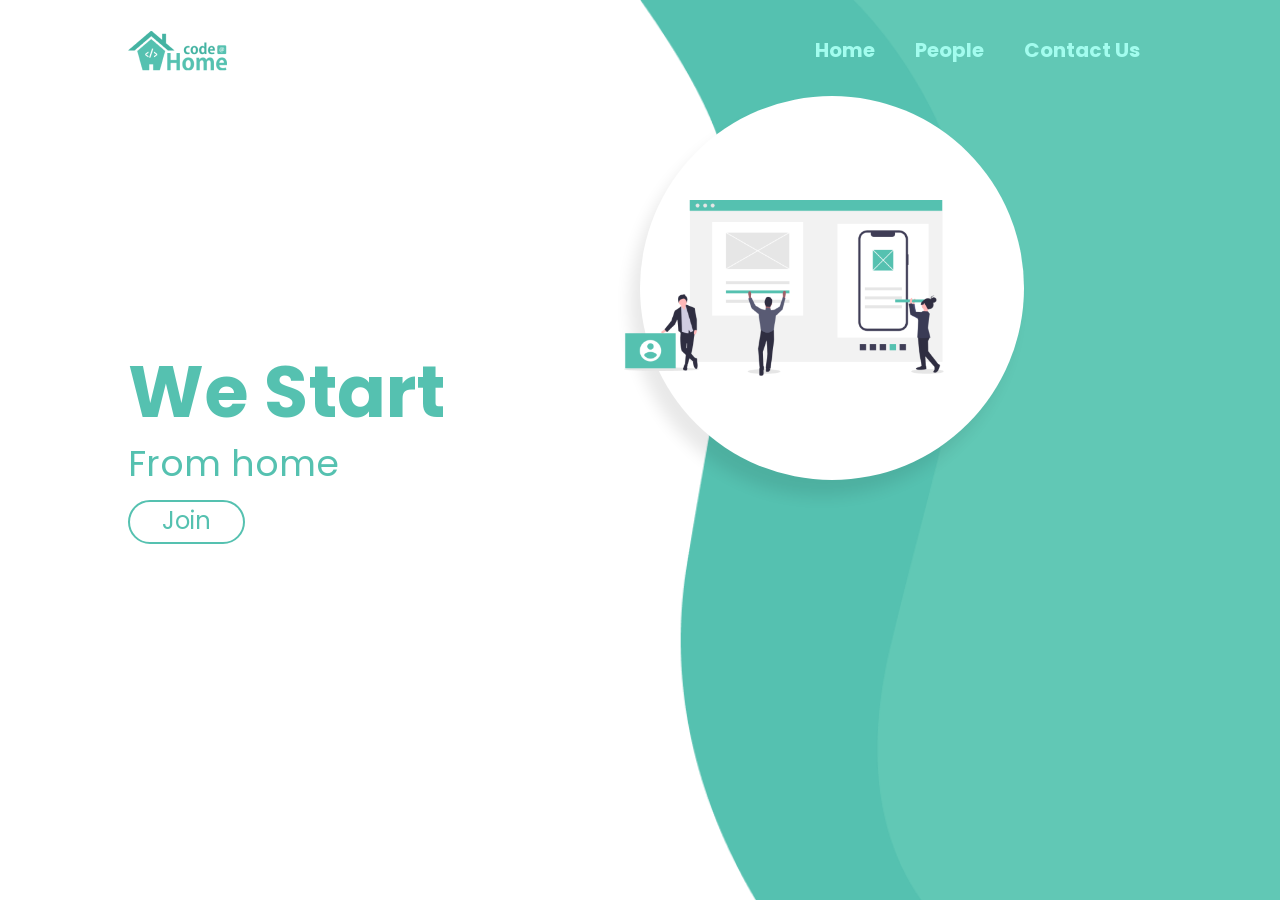
==== src/index.html @ 939bfb4e "page home and home first" ====
<!doctype html>
<html>
<head>
  <!-- ... -->
  <meta charset="UTF-8" />
  <meta name="viewport" content="width=device-width, initial-scale=1.0" />
  <link href="../tailwind.css" rel="stylesheet">
  <link rel="stylesheet" href="style/styles.css">
  <!-- font -->
  <link rel="preconnect" href="https://fonts.gstatic.com">
<link href="https://fonts.googleapis.com/css2?family=Poppins:ital,wght@0,100;0,200;0,300;0,400;0,500;0,600;0,700;0,800;0,900;1,100;1,200;1,300;1,400;1,500;1,600;1,700;1,800;1,900&display=swap" rel="stylesheet">
</head>
<body>
    <!-- This example requires Tailwind CSS v2.0+ -->
<div class="relative h-screen bg-white overflow-hidden">
    <!-- background shape 1 -->
    <img class="absolute hidden md:flex right-0 top-0 h-screen w-6/12" src="assets/Icons/Intersect (1).png" />
    <!-- background shape 2 -->
    <img class="absolute hidden md:flex right-0 top-0 h-screen w-4/12" src="assets/Icons/Intersect.png" />
    <!-- navbar -->
  <div class="mx-auto px-5 sm:px-16 md:px-32 z-10 relative">
    <div class="flex justify-between items-center py-6 md:space-x-10">
      <div class="flex justify-start lg:w-0 lg:flex-1">
        <a href="#">
          <span class="sr-only">Workflow</span>
          <img class="h-8 w-auto sm:h-10" src="assets/Icons/brand.png" alt="">
        </a>
      </div>
      <div class="-mr-2 -my-2 md:hidden">
        <button type="button" class="bg-white rounded-md p-2 inline-flex items-center justify-center text-gray-400 hover:text-gray-500 hover:bg-gray-100 focus:outline-none focus:ring-2 focus:ring-inset focus:ring-indigo-500" aria-expanded="false">
          <span class="sr-only">Open menu</span>
          <svg class="h-6 w-6" xmlns="http://www.w3.org/2000/svg" fill="none" viewBox="0 0 24 24" stroke="currentColor" aria-hidden="true">
            <path stroke-linecap="round" stroke-linejoin="round" stroke-width="2" d="M4 6h16M4 12h16M4 18h16" />
          </svg>
        </button>
      </div>
      <nav class="hidden md:flex space-x-10 bg-transparent md:bg-gray-50 p-0 md:p-3 md:rounded-md  lg:bg-transparent">
        

        <a href="#" class="hoverBottom text-xl font-medium text-greenAqua hover:text-white border-b-2 border-transparent font-bold">
          Home
        </a>
        <a href="#" class="hoverBottom text-xl font-medium text-greenAqua hover:text-white border-b-2 border-transparent font-bold">
          People
        </a>
        <a href="#" class="hoverBottom text-xl font-medium text-greenAqua hover:text-white border-b-2 border-transparent font-bold">
          Contact Us
        </a>

       
      </nav>
    </div>
  </div>
  <!-- title -->
  <div class="absolute pl-5 w-full text-center md:text-left md:w-auto  sm:pl-16 md:pl-32 top-2/4 transform -translate-y-2/4">
    <h1 class="font-bold text-7xl text-greenPrimary">We Start</h1>
    <h3 class="text-4xl  text-greenPrimary my-4">From home</h3>
    <button class="p-2 border-greenPrimary text-2xl rounded-full py-1 px-8 text-greenPrimary border-2 hover:bg-gray-50 duration-300"><p class="relative" style="top: -1px;">Join</p></button>
</div>
<!-- image brand -->
<div class="p-8 rounded-full hidden md:flex w-52 h-52 md:h-72 md:w-72 md:right-5 lg:w-96 lg:h-96 shadowImage bg-white absolute right-5 md:right-10 xl:right-64 transform transform -translate-y-2/4 top-2/4 lg:top-72  flex justify-center items-center">
    <img class="right-12 relative" src="assets/Icons/home 1.png" />
</div>

  </div>

</body>
</html>
---- src/style/styles.css ----
@tailwind base;
@tailwind components;

@tailwind utilities;

body{
    font-family: 'Poppins',
    sans-serif;
}
.text-shadow{
    text-shadow: 0px 4px 4px rgba(0, 0, 0, 0.1);
}
.shadowImage{
    box-shadow: -10px 16px 15px rgba(0, 0, 0, 0.09);
}
.text-greenAqua{
    color: #A3FCEE;
}
.text-greenPrimary {
    color: #55C1B0;
}
.border-greenPrimary {
    border-color: #55C1B0;
}

.hoverBottom{
    position: relative;
    transition: 0.3s;

}
.w-27{
    width: 27rem;
}
.h-27{
    height: 27rem;
}
.hoverBottom:hover:after {
    content: '';
    position: absolute;
    width: 50%;
    bottom: -7px;
    left: 50%;
    height: 3px;
    background-color: white;
    z-index: 9999;
    transform: translateX(-50%);
}

/* 2 */
.text-grey{
    color: #9D9D9D;
}
.text-greyHover{
    color: #9D9D9D;
}
.text-greyHover:hover:after {
    content: '';
    position: absolute;
    width: 44%;
    bottom: -7px;
    left: 50%;
    height: 3px;
    background-color: #55C1B0;
    z-index: 9999;
    transform: translateX(-30%);
}
.text-greyHover:hover{
    color: #55C1B0;
}
.shadowCard{
    box-shadow: 0px 10px 20px rgba(0, 0, 0, 0.15);
    border-radius: 15px;
}
.gradientColor{
    background: linear-gradient(180deg, #5CCCBA 0%, #34B7C9 100%);
}

.overflow-scroll::-webkit-scrollbar {
    width: 8px;
    height: 8px;
}

/* Track */
.overflow-scroll::-webkit-scrollbar-track {
    box-shadow: inset 0 0 1px grey;
    border-radius: 10px;
}

/* Handle */
.overflow-scroll::-webkit-scrollbar-thumb {
    background: grey;
    border-radius: 7px;
}

/* Handle on hover */
.overflow-scroll::-webkit-scrollbar-thumb:hover {
    background: #cccccc;
}
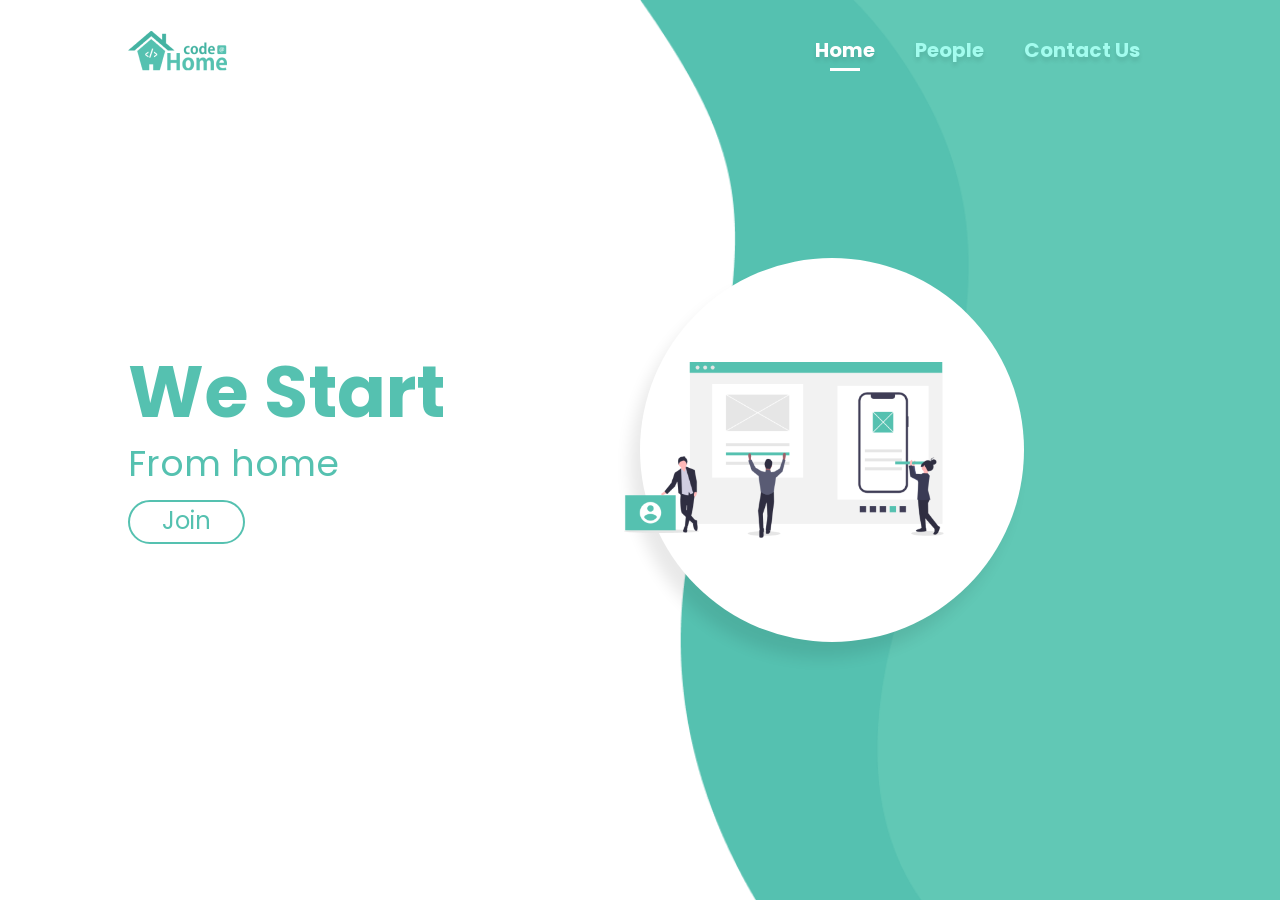
==== commit c1e93073: "udate page index home career otw profile dll this night clear" ====
--- a/src/index.html
+++ b/src/index.html
@@ -18,7 +18,7 @@
     <!-- background shape 2 -->
     <img class="absolute hidden md:flex right-0 top-0 h-screen w-4/12" src="assets/Icons/Intersect.png" />
     <!-- navbar -->
-  <div class="mx-auto px-5 sm:px-16 md:px-32 z-10 relative">
+  <div class="mx-auto px-5 sm:px-5 lg:px-32 z-10 relative">
     <div class="flex justify-between items-center py-6 md:space-x-10">
       <div class="flex justify-start lg:w-0 lg:flex-1">
         <a href="#">
@@ -34,16 +34,16 @@
           </svg>
         </button>
       </div>
-      <nav class="hidden md:flex space-x-10 bg-transparent md:bg-gray-50 p-0 md:p-3 md:rounded-md  lg:bg-transparent">
+      <nav class="hidden md:flex space-x-10 p-0 md:p-3 md:rounded-md">
         
 
-        <a href="#" class="hoverBottom text-xl font-medium text-greenAqua hover:text-white border-b-2 border-transparent font-bold">
+        <a href="#" class="hoverBottom active text-xl font-medium text-greenAqua hover:text-white border-b-2 border-transparent font-bold text-shadow">
           Home
         </a>
-        <a href="#" class="hoverBottom text-xl font-medium text-greenAqua hover:text-white border-b-2 border-transparent font-bold">
+        <a href="#" class="hoverBottom text-xl font-medium text-greenAqua hover:text-white border-b-2 border-transparent font-bold text-shadow">
           People
         </a>
-        <a href="#" class="hoverBottom text-xl font-medium text-greenAqua hover:text-white border-b-2 border-transparent font-bold">
+        <a href="#" class="hoverBottom text-xl font-medium text-greenAqua hover:text-white border-b-2 border-transparent font-bold text-shadow">
           Contact Us
         </a>
 
@@ -52,13 +52,13 @@
     </div>
   </div>
   <!-- title -->
-  <div class="absolute pl-5 w-full text-center md:text-left md:w-auto  sm:pl-16 md:pl-32 top-2/4 transform -translate-y-2/4">
+  <div class="absolute pl-5 sm:pl-5 lg:pl-32 w-full text-center md:text-left md:w-auto top-2/4 transform -translate-y-2/4">
     <h1 class="font-bold text-7xl text-greenPrimary">We Start</h1>
     <h3 class="text-4xl  text-greenPrimary my-4">From home</h3>
     <button class="p-2 border-greenPrimary text-2xl rounded-full py-1 px-8 text-greenPrimary border-2 hover:bg-gray-50 duration-300"><p class="relative" style="top: -1px;">Join</p></button>
 </div>
 <!-- image brand -->
-<div class="p-8 rounded-full hidden md:flex w-52 h-52 md:h-72 md:w-72 md:right-5 lg:w-96 lg:h-96 shadowImage bg-white absolute right-5 md:right-10 xl:right-64 transform transform -translate-y-2/4 top-2/4 lg:top-72  flex justify-center items-center">
+<div class="p-8 rounded-full hidden md:flex w-52 h-52 md:h-72 md:w-72 md:right-5 lg:w-96 lg:h-96 shadowImage bg-white absolute right-5 md:right-10 xl:right-64 transform transform -translate-y-2/4 top-2/4 flex justify-center items-center">
     <img class="right-12 relative" src="assets/Icons/home 1.png" />
 </div>
 
--- a/src/style/styles.css
+++ b/src/style/styles.css
@@ -13,6 +13,10 @@
 .shadowImage{
     box-shadow: -10px 16px 15px rgba(0, 0, 0, 0.09);
 }
+.shadowImage2{
+    box-shadow: 2px 8px 27px rgba(0, 0, 0, 0.25);
+}
+
 .text-greenAqua{
     color: #A3FCEE;
 }
@@ -28,6 +32,14 @@
     transition: 0.3s;
 
 }
+.hoverBottom.activegreen {
+    color: #55C1B0;
+
+}
+.hoverBottom.active{
+    color: white;
+
+}
 .w-27{
     width: 27rem;
 }
@@ -45,6 +57,28 @@
     z-index: 9999;
     transform: translateX(-50%);
 }
+.hoverBottom.active:after {
+    content: '';
+    position: absolute;
+    width: 50%;
+    bottom: -7px;
+    left: 50%;
+    height: 3px;
+    background-color: white;
+    z-index: 9999;
+    transform: translateX(-50%);
+}
+.hoverBottom.activegreen:after {
+    content: '';
+    position: absolute;
+    width: 50%;
+    bottom: -7px;
+    left: 50%;
+    height: 3px;
+    background-color: #55C1B0;
+    z-index: 9999;
+    transform: translateX(-50%);
+}
 
 /* 2 */
 .text-grey{
@@ -53,6 +87,9 @@
 .text-greyHover{
     color: #9D9D9D;
 }
+.text-greyHoverBold{
+    color: #9D9D9D;
+}
 .text-greyHover:hover:after {
     content: '';
     position: absolute;
@@ -64,8 +101,19 @@
     z-index: 9999;
     transform: translateX(-30%);
 }
-.text-greyHover:hover{
-    color: #55C1B0;
+/* .text-greyHover:hover{
+    color: #55C1B0;
+    cursor: pointer;
+} */
+.text-greyHoverBold:hover{
+    color: #55C1B0;
+    cursor: pointer;
+    font-weight: bold;
+}
+.text-greyHoverBold.active{
+    color: #55C1B0;
+    cursor: pointer;
+    font-weight: bold;
 }
 .shadowCard{
     box-shadow: 0px 10px 20px rgba(0, 0, 0, 0.15);
@@ -95,4 +143,61 @@
 /* Handle on hover */
 .overflow-scroll::-webkit-scrollbar-thumb:hover {
     background: #cccccc;
+}
+
+.bg-GreenSecondary{
+    background-color: #61C8B5;
+}
+
+.list-item {
+    transition: 0.3s;
+
+}
+
+.list-item:hover{
+    border-bottom: 3px solid #3CBBC6;
+
+}
+.list-item.active{
+    border-bottom: 3px solid #3CBBC6;
+
+}
+
+
+
+.list-item .text{
+    color: #9D9D9D;
+    transition: 0.3s;
+}
+.list-item .text:hover{
+    color: black;
+    font-weight: bold;
+    cursor: pointer;
+
+}
+.list-item .text.active{
+    color: black;
+    font-weight: bold;
+    cursor: pointer;
+
+}
+
+.dropSwadow{
+    filter: drop-shadow(0px 4px 4px rgba(0, 0, 0, 0.25));
+}
+
+.wrapShadow{
+    box-shadow: 0px -1px 30px rgba(0, 0, 0, 0.12);
+    border-radius: 34.5px;
+}
+
+.text-shadow{
+    text-shadow: 0px 4px 4px rgba(0, 0, 0, 0.1);
+}
+
+.minw-5{
+    min-width: 1.28rem;
+}
+.minh-5 {
+    min-height: 1.25rem;
 }
